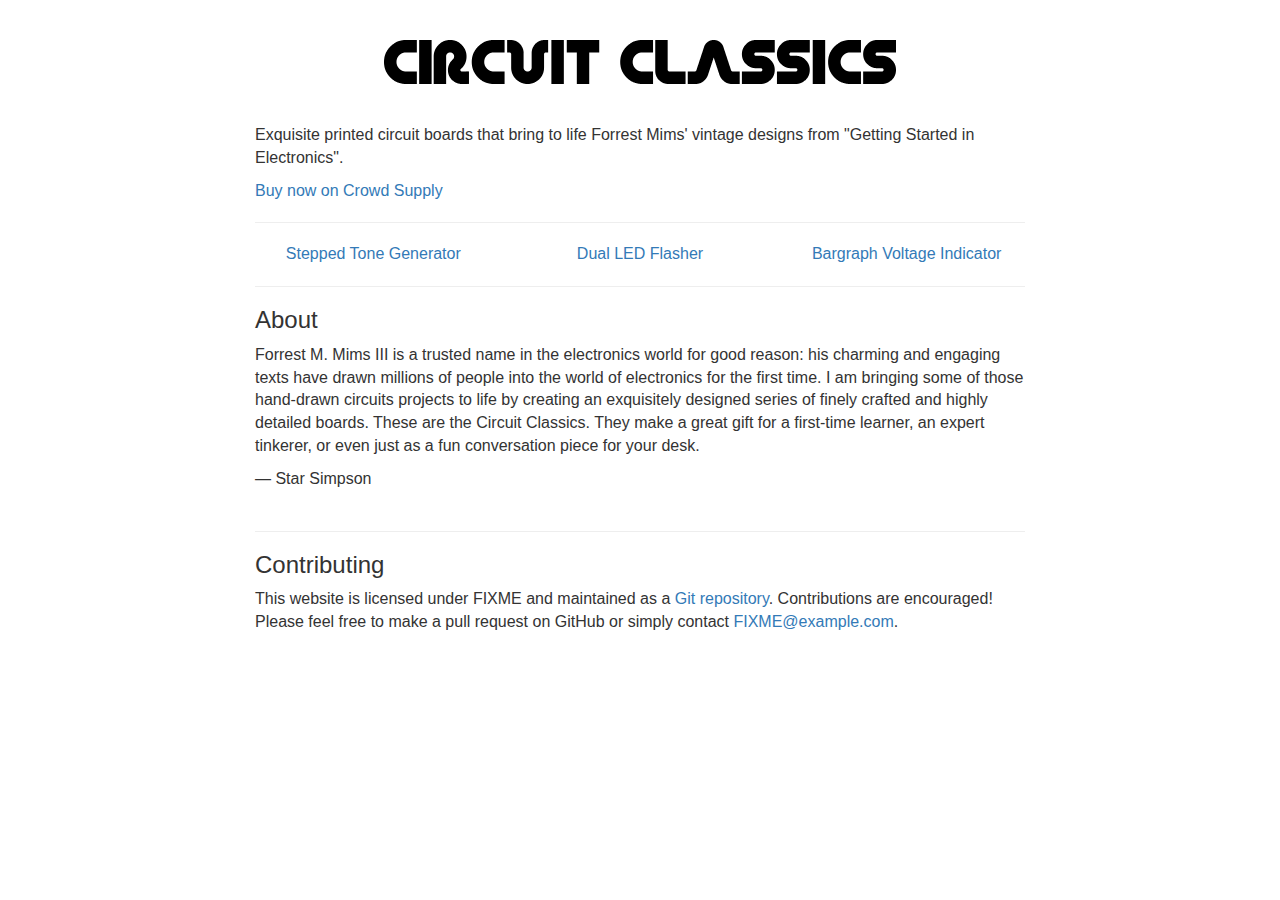
==== index.html @ 9459004d "Proper photos on kit pages, add logo, add index content" ====
<!DOCTYPE html>
<html lang="en">
<head>
  <meta charset="utf-8">
  <meta http-equiv="X-UA-Compatible" content="IE=edge">
  <meta name="viewport" content="width=device-width, initial-scale=1">
  <title>Circuit Classics</title>
  <link rel="stylesheet" href="https://maxcdn.bootstrapcdn.com/bootstrap/3.3.7/css/bootstrap.min.css" integrity="sha384-BVYiiSIFeK1dGmJRAkycuHAHRg32OmUcww7on3RYdg4Va+PmSTsz/K68vbdEjh4u" crossorigin="anonymous">
  <link rel="stylesheet" href="static/style.css">
</head>
<body>
  <section class="section-home">
    <div class="container">
      <div class="row">
        <div class="col-md-12">
          <img class="img-logo" src="static/circuit-classics-horizontal.svg" alt="Circuit Classics">

          <p>Exquisite printed circuit boards that bring to life Forrest Mims' vintage designs from "Getting Started in Electronics".</p>
          <p><a href="https://www.crowdsupply.com/star-simpson/circuit-classics">Buy now on Crowd Supply</a></p>
          <hr>
        </div>
      </div>

      <div class="row">
        <div class="col-md-4 col-board-thumb">
          <a href="stepped-tone-generator.html">
            <img src="/static/stepped-tone-generator-thumb.jpg" alt="">
            <span>Stepped Tone Generator</span>
          </a>
        </div>
        <div class="col-md-4 col-board-thumb">
          <a href="dual-led-flasher.html">
            <img src="static/dual-led-flasher-thumb.jpg" alt="">
            <span>Dual LED Flasher</span>
          </a>
        </div>
        <div class="col-md-4 col-board-thumb">
          <a href="bargraph-voltage-indicator.html">
            <img src="static/bargraph-voltage-indicator-thumb.jpg" alt="">
            <span>Bargraph Voltage Indicator</span>
          </a>
        </div>
      </div>

      <div class="row">
        <div class="col-md-12">
          <hr>

          <h3>About</h3>

          <p>Forrest M. Mims III is a trusted name in the electronics world for good reason: his charming and engaging texts have drawn millions of people into the world of electronics for the first time. I am bringing some of those hand-drawn circuits projects to life by creating an exquisitely designed series of finely crafted and highly detailed boards. These are the Circuit Classics. They make a great gift for a first-time learner, an expert tinkerer, or even just as a fun conversation piece for your desk.</p>
          <p>&mdash; Star Simpson</p>

          <img class="img-bio" src="static/star-with-boards.jpg" alt="">

          <hr>

          <h3>Contributing</h3>

          <p>This website is licensed under FIXME and maintained as a <a href="https://github.com/starsimpson/circuit-classics">Git repository</a>. Contributions are encouraged! Please feel free to make a pull request on GitHub or simply contact <a href="mailto:FIXME@example.com">FIXME@example.com</a>.</p>

        </div>
      </div>
    </div>
  </section>
</body>
</html>
---- static/style.css ----
p {
    font-size: 16px;
}

img {
    max-width: 100%;
}
section {
    margin-bottom: 40px;
}

.container {
    max-width: 800px;
}

.img-logo {
    display: block;
    margin: 40px auto;
}

.col-board-thumb {
    text-align: center;
}
.col-board-thumb img {
    display: block;
    margin: 0 auto;
}
.col-board-thumb span {
    font-size: 16px;
}

.img-bio {
    display: block;
    max-width: 400px;
    margin: 20px auto;
}

.section-home {
}
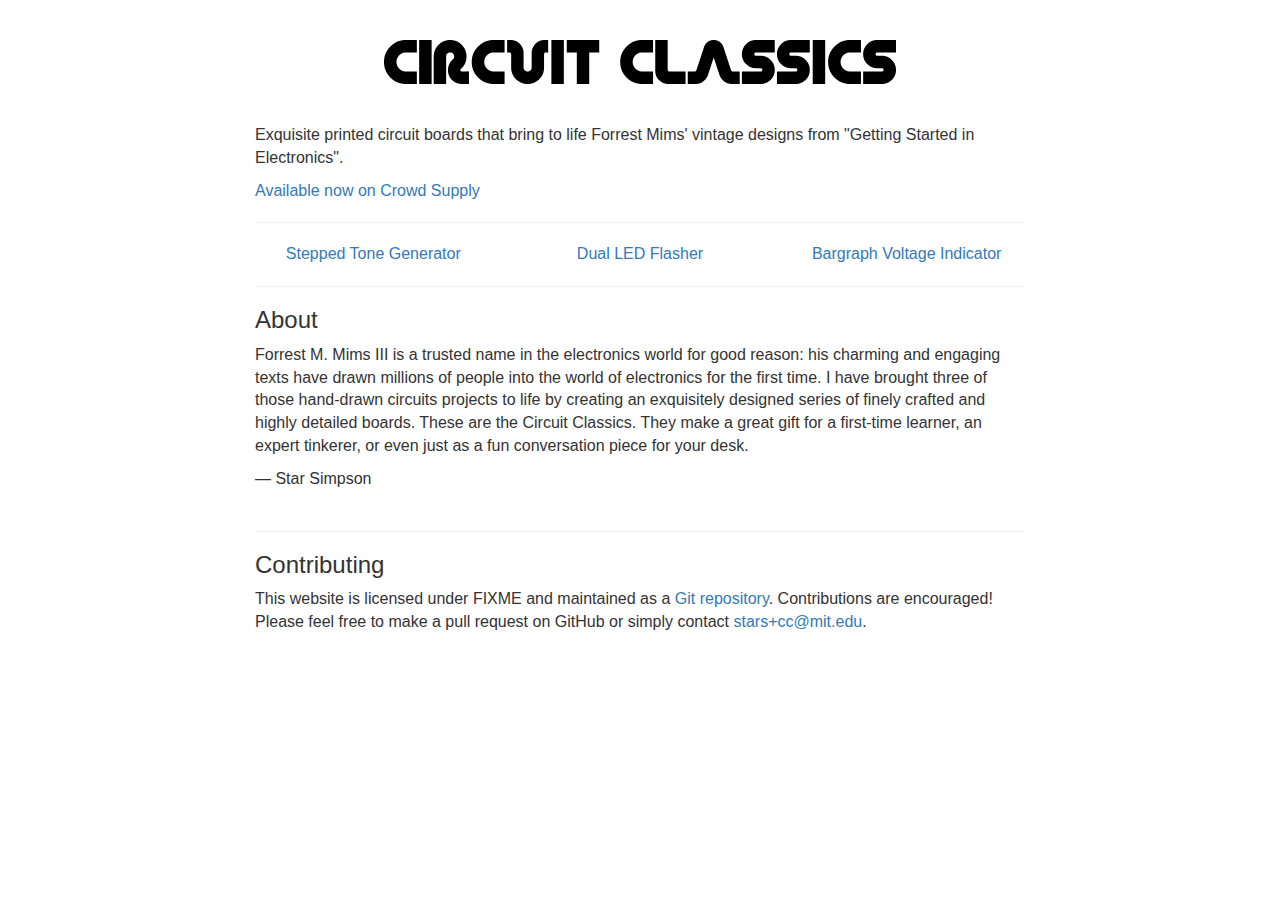
==== commit 267d4006: "added assembly and testing descriptions to each of the 3 project pages" ====
--- a/index.html
+++ b/index.html
@@ -16,7 +16,7 @@
           <img class="img-logo" src="static/circuit-classics-horizontal.svg" alt="Circuit Classics">
 
           <p>Exquisite printed circuit boards that bring to life Forrest Mims' vintage designs from "Getting Started in Electronics".</p>
-          <p><a href="https://www.crowdsupply.com/star-simpson/circuit-classics">Buy now on Crowd Supply</a></p>
+          <p><a href="https://www.crowdsupply.com/star-simpson/circuit-classics">Available now on Crowd Supply</a></p>
           <hr>
         </div>
       </div>
@@ -48,7 +48,7 @@
 
           <h3>About</h3>
 
-          <p>Forrest M. Mims III is a trusted name in the electronics world for good reason: his charming and engaging texts have drawn millions of people into the world of electronics for the first time. I am bringing some of those hand-drawn circuits projects to life by creating an exquisitely designed series of finely crafted and highly detailed boards. These are the Circuit Classics. They make a great gift for a first-time learner, an expert tinkerer, or even just as a fun conversation piece for your desk.</p>
+          <p>Forrest M. Mims III is a trusted name in the electronics world for good reason: his charming and engaging texts have drawn millions of people into the world of electronics for the first time. I have brought three of those hand-drawn circuits projects to life by creating an exquisitely designed series of finely crafted and highly detailed boards. These are the Circuit Classics. They make a great gift for a first-time learner, an expert tinkerer, or even just as a fun conversation piece for your desk.</p>
           <p>&mdash; Star Simpson</p>
 
           <img class="img-bio" src="static/star-with-boards.jpg" alt="">
@@ -57,7 +57,7 @@
 
           <h3>Contributing</h3>
 
-          <p>This website is licensed under FIXME and maintained as a <a href="https://github.com/starsimpson/circuit-classics">Git repository</a>. Contributions are encouraged! Please feel free to make a pull request on GitHub or simply contact <a href="mailto:FIXME@example.com">FIXME@example.com</a>.</p>
+          <p>This website is licensed under FIXME and maintained as a <a href="https://github.com/starsimpson/circuit-classics">Git repository</a>. Contributions are encouraged! Please feel free to make a pull request on GitHub or simply contact <a href="mailto:stars+cc@mit.edu">stars+cc@mit.edu</a>.</p>
 
         </div>
       </div>
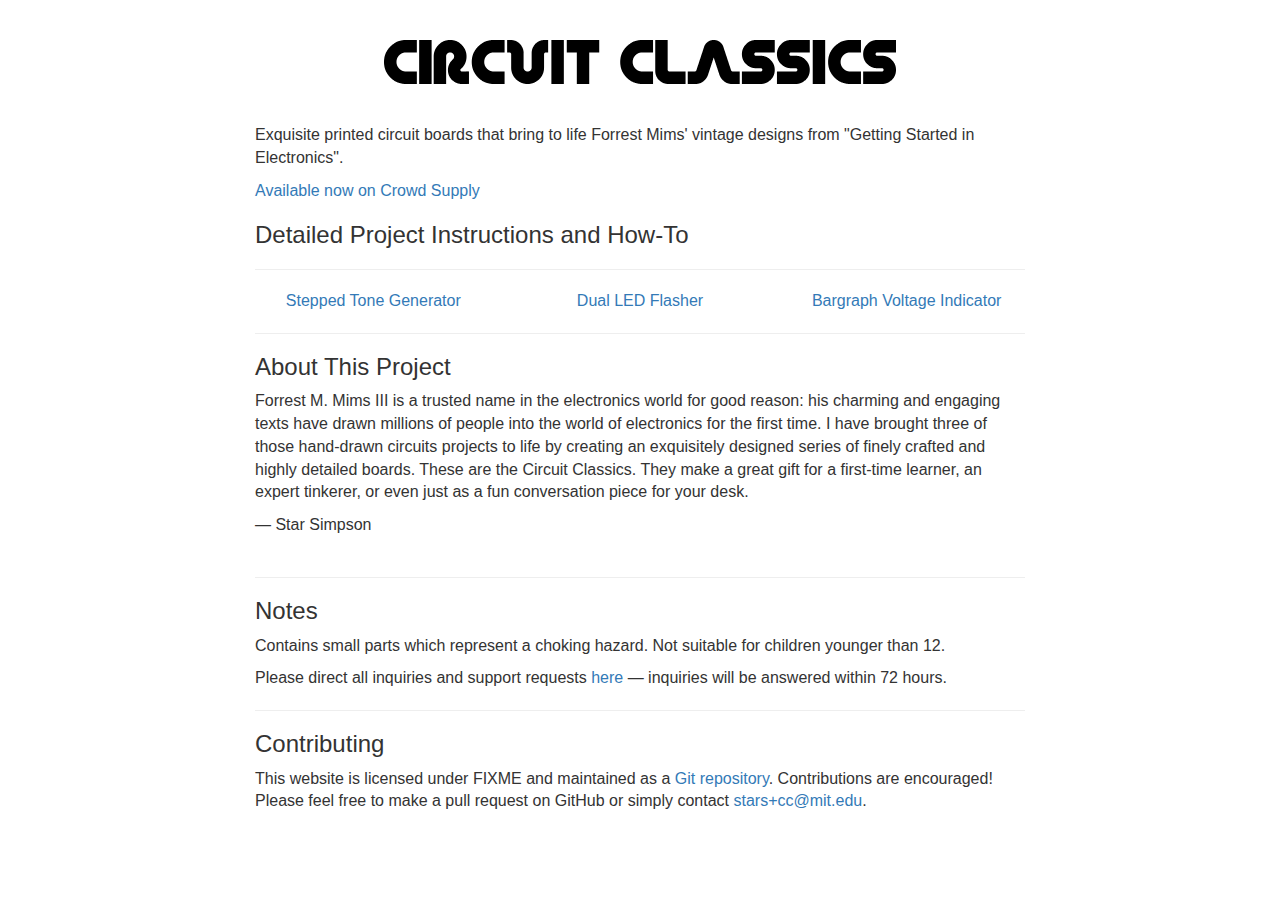
==== commit 58aa4d4f: "Updated front page headings, added hazard warning, and added link to CrowdSupply inquiry form" ====
--- a/index.html
+++ b/index.html
@@ -17,6 +17,9 @@
 
           <p>Exquisite printed circuit boards that bring to life Forrest Mims' vintage designs from "Getting Started in Electronics".</p>
           <p><a href="https://www.crowdsupply.com/star-simpson/circuit-classics">Available now on Crowd Supply</a></p>
+
+          <h3>Detailed Project Instructions and How-To</h3>
+           
           <hr>
         </div>
       </div>
@@ -46,12 +49,20 @@
         <div class="col-md-12">
           <hr>
 
-          <h3>About</h3>
+          <h3>About This Project</h3>
 
           <p>Forrest M. Mims III is a trusted name in the electronics world for good reason: his charming and engaging texts have drawn millions of people into the world of electronics for the first time. I have brought three of those hand-drawn circuits projects to life by creating an exquisitely designed series of finely crafted and highly detailed boards. These are the Circuit Classics. They make a great gift for a first-time learner, an expert tinkerer, or even just as a fun conversation piece for your desk.</p>
           <p>&mdash; Star Simpson</p>
 
           <img class="img-bio" src="static/star-with-boards.jpg" alt="">
+
+          <hr>
+
+          <h3>Notes</h3>
+
+          <p>Contains small parts which represent a choking hazard. Not suitable for children younger than 12.</p>
+
+          <p>Please direct all inquiries and support requests <a href="https://www.crowdsupply.com/star-simpson/circuit-classics/ask-question">here</a> &mdash; inquiries will be answered within 72 hours.</p>
 
           <hr>
 
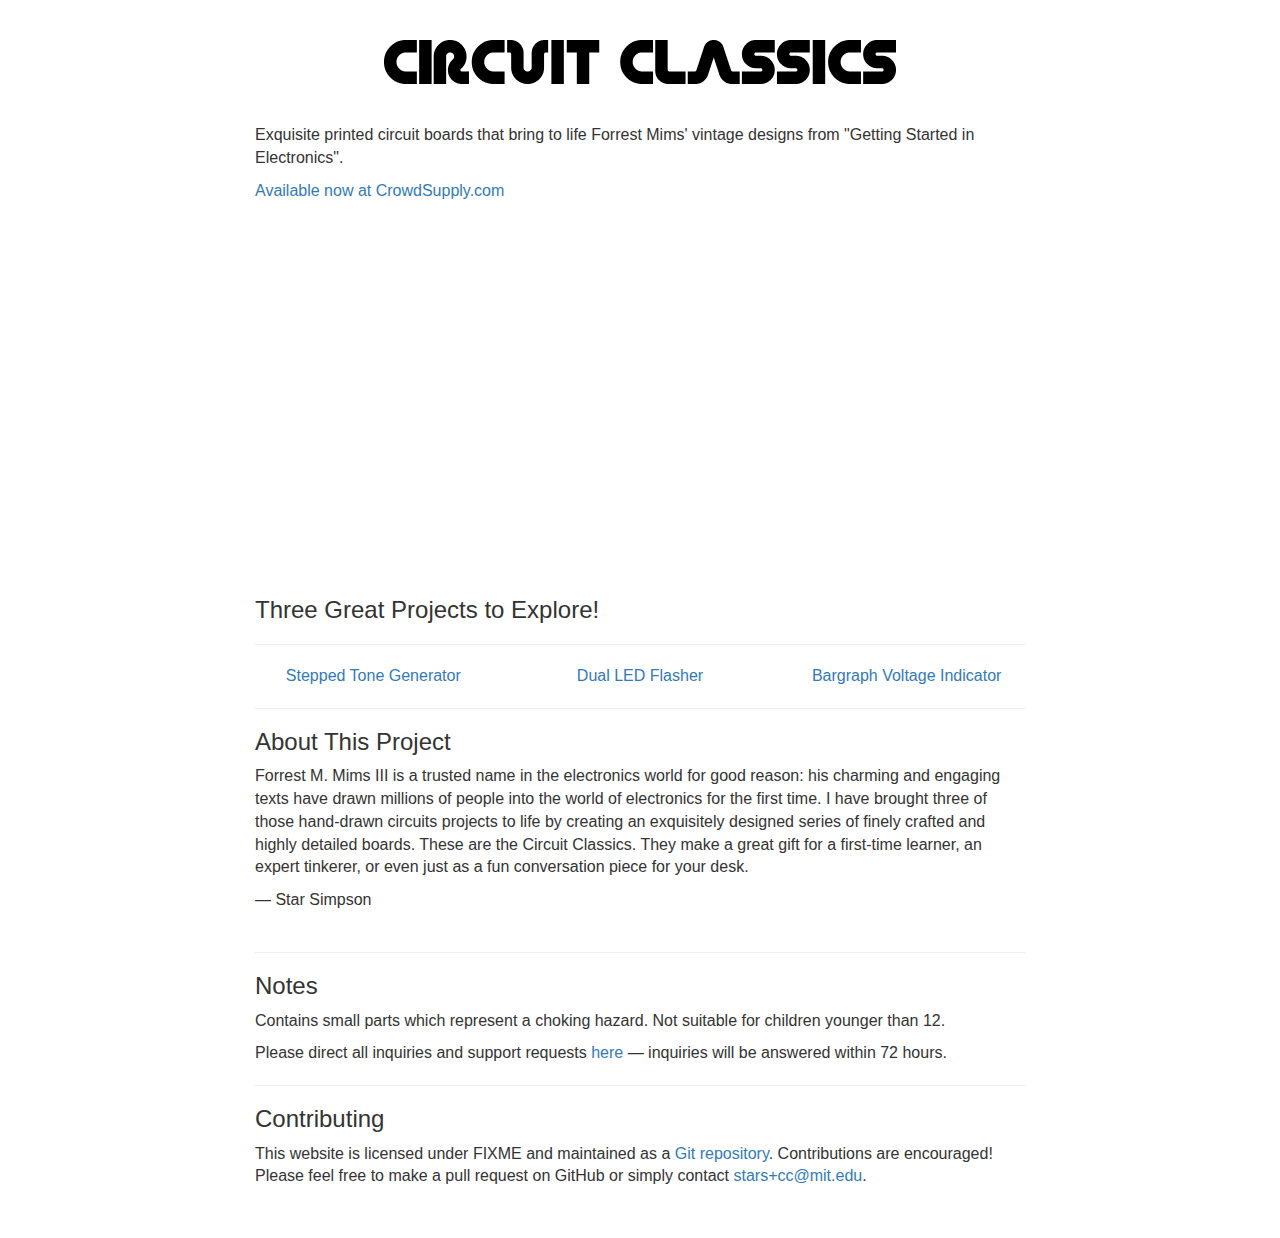
==== commit 07dd101e: "removing Twitter card" ====
--- a/index.html
+++ b/index.html
@@ -16,9 +16,12 @@
           <img class="img-logo" src="static/circuit-classics-horizontal.svg" alt="Circuit Classics">
 
           <p>Exquisite printed circuit boards that bring to life Forrest Mims' vintage designs from "Getting Started in Electronics".</p>
-          <p><a href="https://www.crowdsupply.com/star-simpson/circuit-classics">Available now on Crowd Supply</a></p>
+          <p><a href="https://www.crowdsupply.com/star-simpson/circuit-classics">Available now at CrowdSupply.com</a></p>
 
-          <h3>Detailed Project Instructions and How-To</h3>
+<iframe src="https://player.vimeo.com/video/163645857" width="640" height="360" frameborder="0" webkitallowfullscreen mozallowfullscreen allowfullscreen></iframe>
+
+          <h3>Three Great Projects to Explore!</h3>
+
            
           <hr>
         </div>
@@ -27,7 +30,7 @@
       <div class="row">
         <div class="col-md-4 col-board-thumb">
           <a href="stepped-tone-generator.html">
-            <img src="/static/stepped-tone-generator-thumb.jpg" alt="">
+            <img src="static/stepped-tone-generator-thumb.jpg" alt="">
             <span>Stepped Tone Generator</span>
           </a>
         </div>
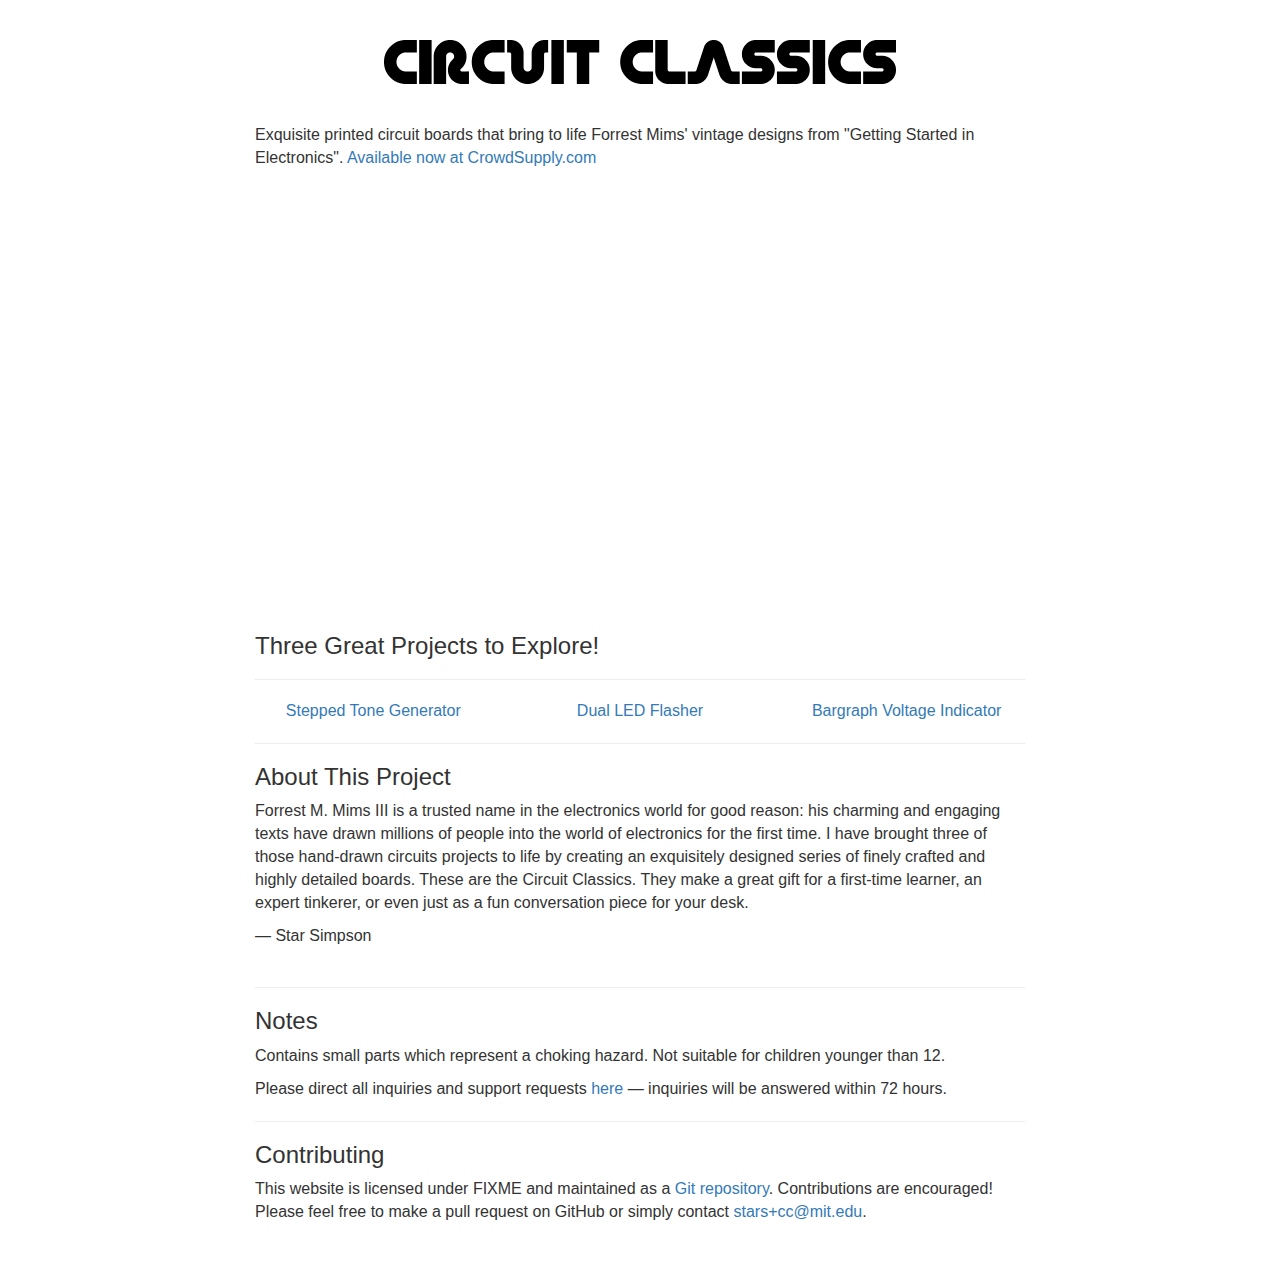
==== commit aa5a36ce: "joining first two lines so that 'Available now' is not a dangling paragraph" ====
--- a/index.html
+++ b/index.html
@@ -15,10 +15,9 @@
         <div class="col-md-12">
           <img class="img-logo" src="static/circuit-classics-horizontal.svg" alt="Circuit Classics">
 
-          <p>Exquisite printed circuit boards that bring to life Forrest Mims' vintage designs from "Getting Started in Electronics".</p>
-          <p><a href="https://www.crowdsupply.com/star-simpson/circuit-classics">Available now at CrowdSupply.com</a></p>
+          <p>Exquisite printed circuit boards that bring to life Forrest Mims' vintage designs from "Getting Started in Electronics". <a href="https://www.crowdsupply.com/star-simpson/circuit-classics">Available now at CrowdSupply.com</a></p>
 
-<iframe src="https://player.vimeo.com/video/163645857" width="640" height="360" frameborder="0" webkitallowfullscreen mozallowfullscreen allowfullscreen></iframe>
+<div class="embed-responsive embed-responsive-16by9"><iframe class="embed-responsive-item" src="https://player.vimeo.com/video/163645857" frameborder="0" webkitallowfullscreen mozallowfullscreen allowfullscreen></iframe></div>
 
           <h3>Three Great Projects to Explore!</h3>
 
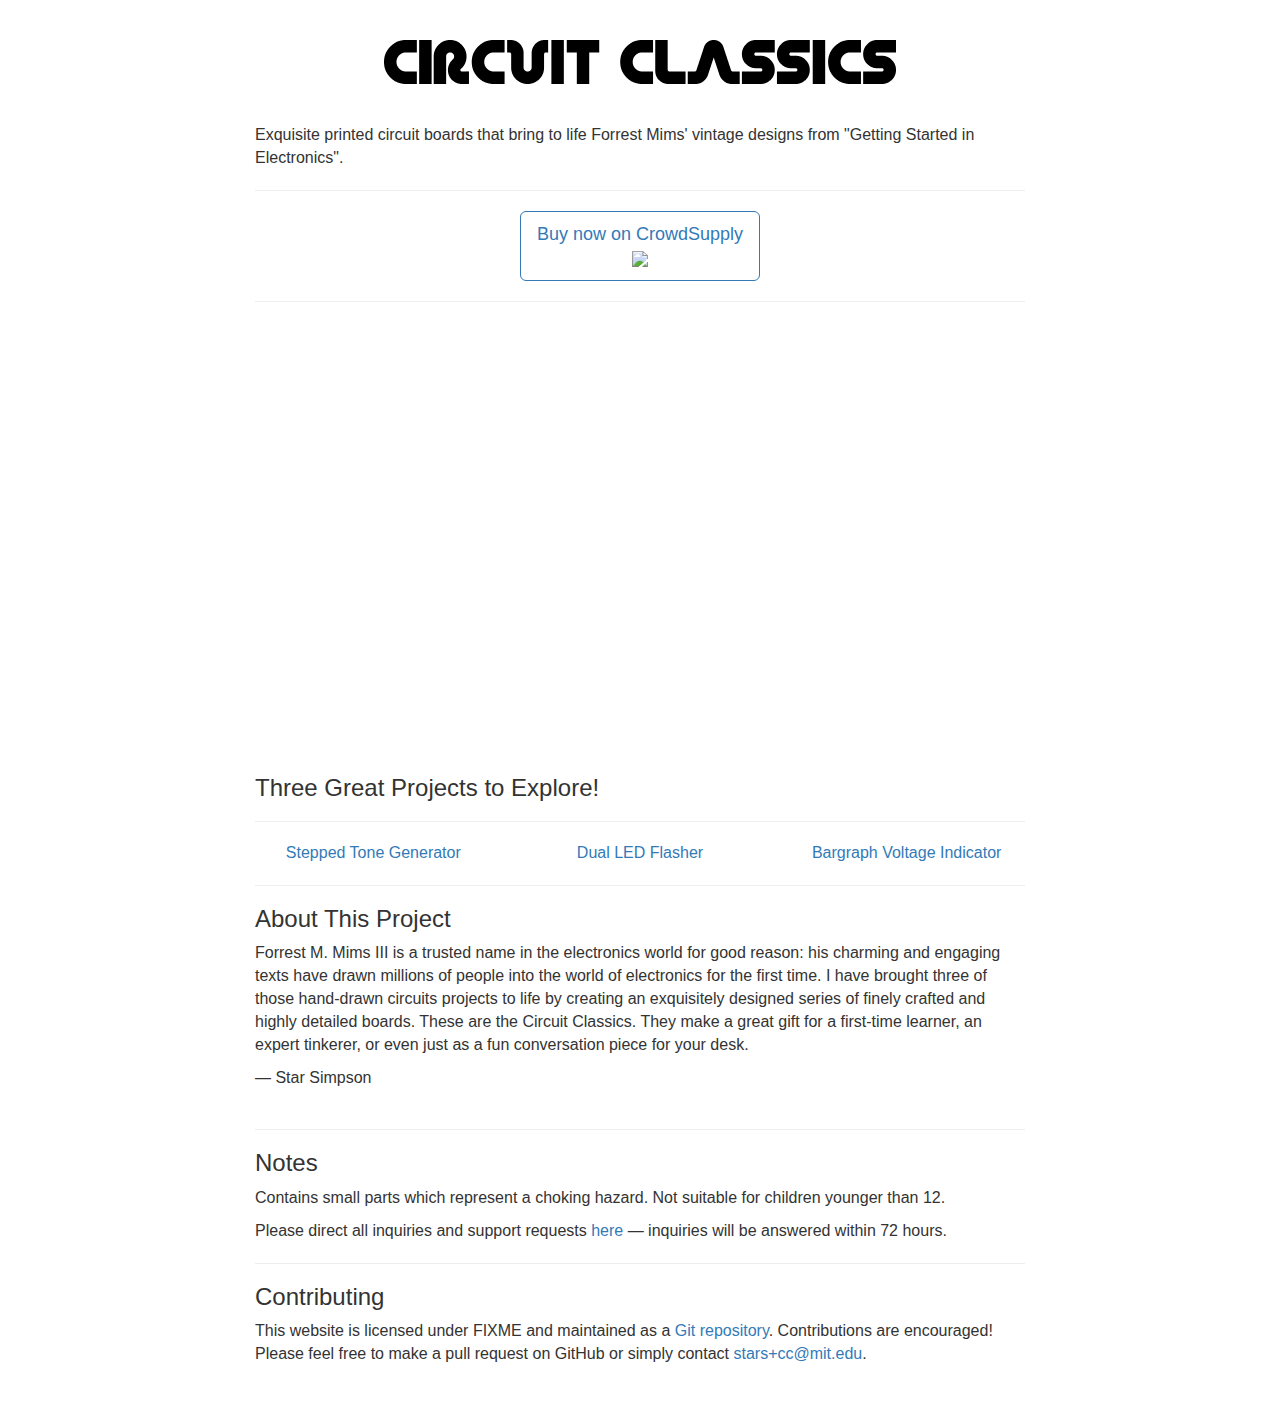
==== commit 20329249: "fixing capacitor BOM for stepped tone generator" ====
--- a/index.html
+++ b/index.html
@@ -15,8 +15,20 @@
         <div class="col-md-12">
           <img class="img-logo" src="static/circuit-classics-horizontal.svg" alt="Circuit Classics">
 
-          <p>Exquisite printed circuit boards that bring to life Forrest Mims' vintage designs from "Getting Started in Electronics". <a href="https://www.crowdsupply.com/star-simpson/circuit-classics">Available now at CrowdSupply.com</a></p>
+          <p>Exquisite printed circuit boards that bring to life Forrest Mims' vintage designs from "Getting Started in Electronics".</p>
 
+<hr></hr>
+
+      <div class="text-center">
+	  <button type="button" class="btn btn-default panel-primary btn-lg">
+			<a href="https://www.crowdsupply.com/star-simpson/circuit-classics">Buy now on CrowdSupply</a>
+				<br />
+			<a href="https://www.crowdsupply.com/star-simpson/circuit-classics"><img src="static/crowd-supply-logo-dark-2x.png" /></a>
+	  </button>
+
+      </div>
+
+<hr></hr>
 <div class="embed-responsive embed-responsive-16by9"><iframe class="embed-responsive-item" src="https://player.vimeo.com/video/163645857" frameborder="0" webkitallowfullscreen mozallowfullscreen allowfullscreen></iframe></div>
 
           <h3>Three Great Projects to Explore!</h3>
